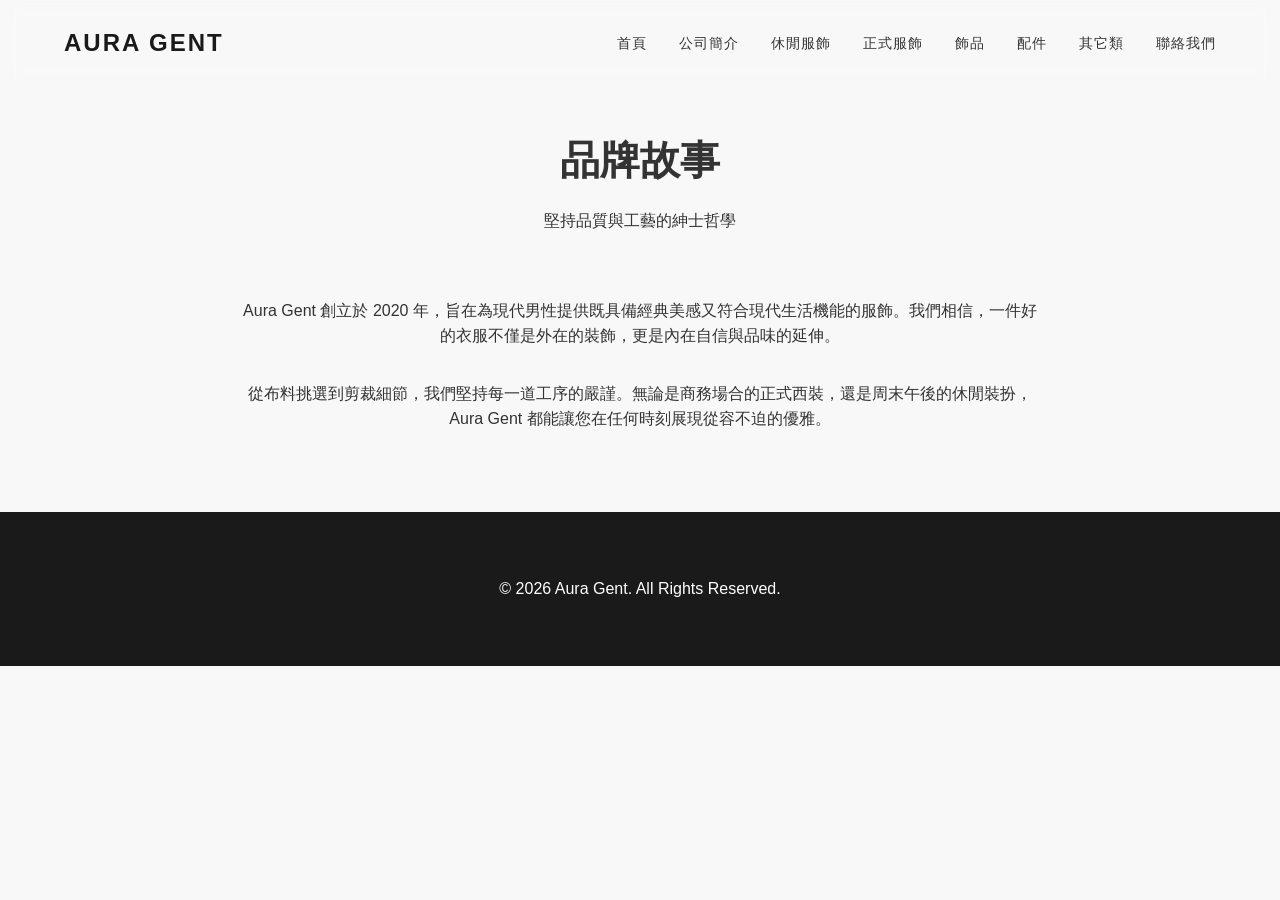
==== about.html @ fd9a9cc1 "Add files via upload" ====
﻿<!DOCTYPE html>
<html lang="zh-TW">
<head>
    <meta charset="UTF-8">
    <meta name="viewport" content="width=device-width, initial-scale=1.0">
    <title>公司簡介 | Aura Gent</title>
    <link rel="stylesheet" href="index.css">
</head>
<body>
    <header>
        <div class="logo">Aura Gent</div>
        <nav class="nav-links">
            <a href="index.html">首頁</a>
            <a href="about.html">公司簡介</a>
            <a href="casual.html">休閒服飾</a>
            <a href="formal.html">正式服飾</a>
            <a href="jewelry.html">飾品</a>
            <a href="accessories.html">配件</a>
            <a href="others.html">其它類</a>
            <a href="contact.html">聯絡我們</a>
        </nav>
    </header>
    <div class="container">
        <div class="section-title">
            <h2>品牌故事</h2>
            <p>堅持品質與工藝的紳士哲學</p>
        </div>
        <div style="max-width: 800px; margin: 0 auto; text-align: center;">
            <p>Aura Gent 創立於 2020 年，旨在為現代男性提供既具備經典美感又符合現代生活機能的服飾。我們相信，一件好的衣服不僅是外在的裝飾，更是內在自信與品味的延伸。</p>
            <p style="margin-top: 2rem;">從布料挑選到剪裁細節，我們堅持每一道工序的嚴謹。無論是商務場合的正式西裝，還是周末午後的休閒裝扮，Aura Gent 都能讓您在任何時刻展現從容不迫的優雅。</p>
        </div>
    </div>
    <footer>
        <p>&copy; 2026 Aura Gent. All Rights Reserved.</p>
    </footer>
</body>
</html>
---- index.css ----
﻿:root {
    --primary: #1a1a1a;
    --secondary: #ffffff;
    --accent: #c5a059;
    --bg: #f8f8f8;
    --text: #333333;
    --text-muted: #666666;
    --card-bg: #ffffff;
    --transition: all 0.3s cubic-bezier(0.4, 0, 0.2, 1);
}

@media (prefers-color-scheme: dark) {
    :root {
        --primary: #ffffff;
        --secondary: #1a1a1a;
        --accent: #d4af37;
        --bg: #121212;
        --text: #e0e0e0;
        --text-muted: #999999;
        --card-bg: #1e1e1e;
    }
}

* {
    margin: 0;
    padding: 0;
    box-sizing: border-box;
}

body {
    font-family: 'Outfit', 'Inter', sans-serif;
    background-color: var(--bg);
    color: var(--text);
    line-height: 1.6;
    overflow-x: hidden;
}

a {
    text-decoration: none;
    color: inherit;
    transition: var(--transition);
}

header {
    position: fixed;
    top: 0;
    width: 100%;
    z-index: 1000;
    background: rgba(var(--secondary), 0.8);
    backdrop-filter: blur(10px);
    border-bottom: 1px solid rgba(var(--primary), 0.1);
    padding: 1.5rem 5%;
    display: flex;
    justify-content: space-between;
    align-items: center;
}

.logo {
    font-size: 1.5rem;
    font-weight: 700;
    letter-spacing: 2px;
    text-transform: uppercase;
    color: var(--primary);
}

.nav-links {
    display: flex;
    gap: 2rem;
}

.nav-links a {
    font-size: 0.9rem;
    font-weight: 500;
    text-transform: uppercase;
    letter-spacing: 1px;
    position: relative;
}

.nav-links a::after {
    content: '';
    position: absolute;
    bottom: -5px;
    left: 0;
    width: 0;
    height: 1px;
    background: var(--accent);
    transition: var(--transition);
}

.nav-links a:hover::after {
    width: 100%;
}

.hero {
    height: 100vh;
    display: flex;
    align-items: center;
    justify-content: center;
    text-align: center;
    background: linear-gradient(rgba(0,0,0,0.5), rgba(0,0,0,0.5)), url('https://images.unsplash.com/photo-1490114538077-0a7f8cb49891?auto=format&fit=crop&q=80&w=1920') center/cover;
    color: white;
}

.hero-content h1 {
    font-size: 4rem;
    font-weight: 800;
    margin-bottom: 1rem;
    letter-spacing: -1px;
}

.hero-content p {
    font-size: 1.2rem;
    margin-bottom: 2rem;
    opacity: 0.9;
}

.btn {
    padding: 1rem 2.5rem;
    background: var(--accent);
    color: white;
    font-weight: 600;
    text-transform: uppercase;
    letter-spacing: 1px;
    border: none;
    cursor: pointer;
    transition: var(--transition);
    display: inline-block;
}

.btn:hover {
    background: #b38d4a;
    transform: translateY(-2px);
}

.container {
    max-width: 1200px;
    margin: 8rem auto 4rem;
    padding: 0 5%;
}

.section-title {
    text-align: center;
    margin-bottom: 4rem;
}

.section-title h2 {
    font-size: 2.5rem;
    margin-bottom: 1rem;
}

.product-grid {
    display: grid;
    grid-template-columns: repeat(auto-fill, minmax(280px, 1fr));
    gap: 2rem;
}

.product-card {
    background: var(--card-bg);
    border-radius: 8px;
    overflow: hidden;
    transition: var(--transition);
    border: 1px solid rgba(var(--primary), 0.05);
}

.product-card:hover {
    transform: translateY(-10px);
    box-shadow: 0 20px 40px rgba(0,0,0,0.1);
}

.product-image {
    width: 100%;
    height: 400px;
    object-fit: cover;
}

.product-info {
    padding: 1.5rem;
}

.product-info h3 {
    font-size: 1.1rem;
    margin-bottom: 0.5rem;
}

.product-info .price {
    color: var(--accent);
    font-weight: 700;
}

footer {
    background: var(--primary);
    color: var(--secondary);
    padding: 4rem 5%;
    text-align: center;
    margin-top: 5rem;
}

.footer-links {
    margin-bottom: 2rem;
    display: flex;
    justify-content: center;
    gap: 2rem;
}

@media (max-width: 768px) {
    .nav-links {
        display: none;
    }
    .hero-content h1 {
        font-size: 2.5rem;
    }
}
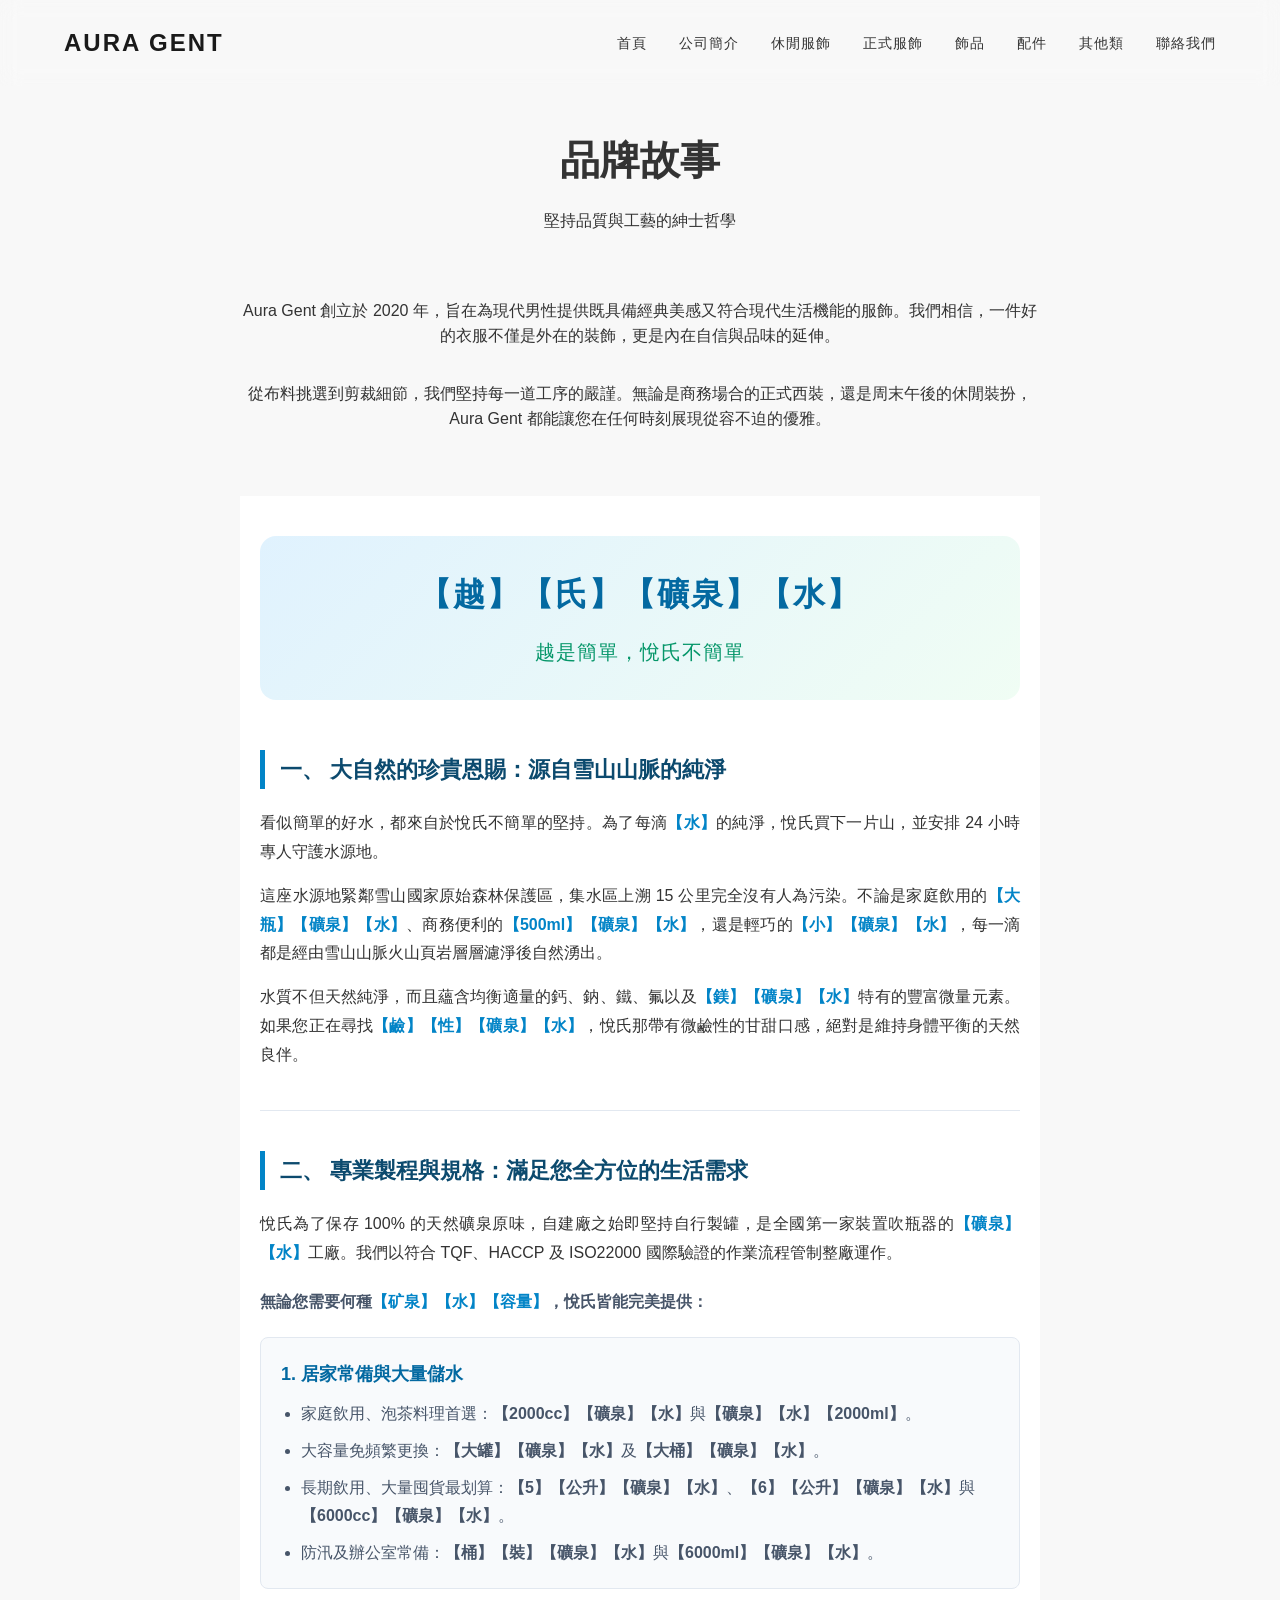
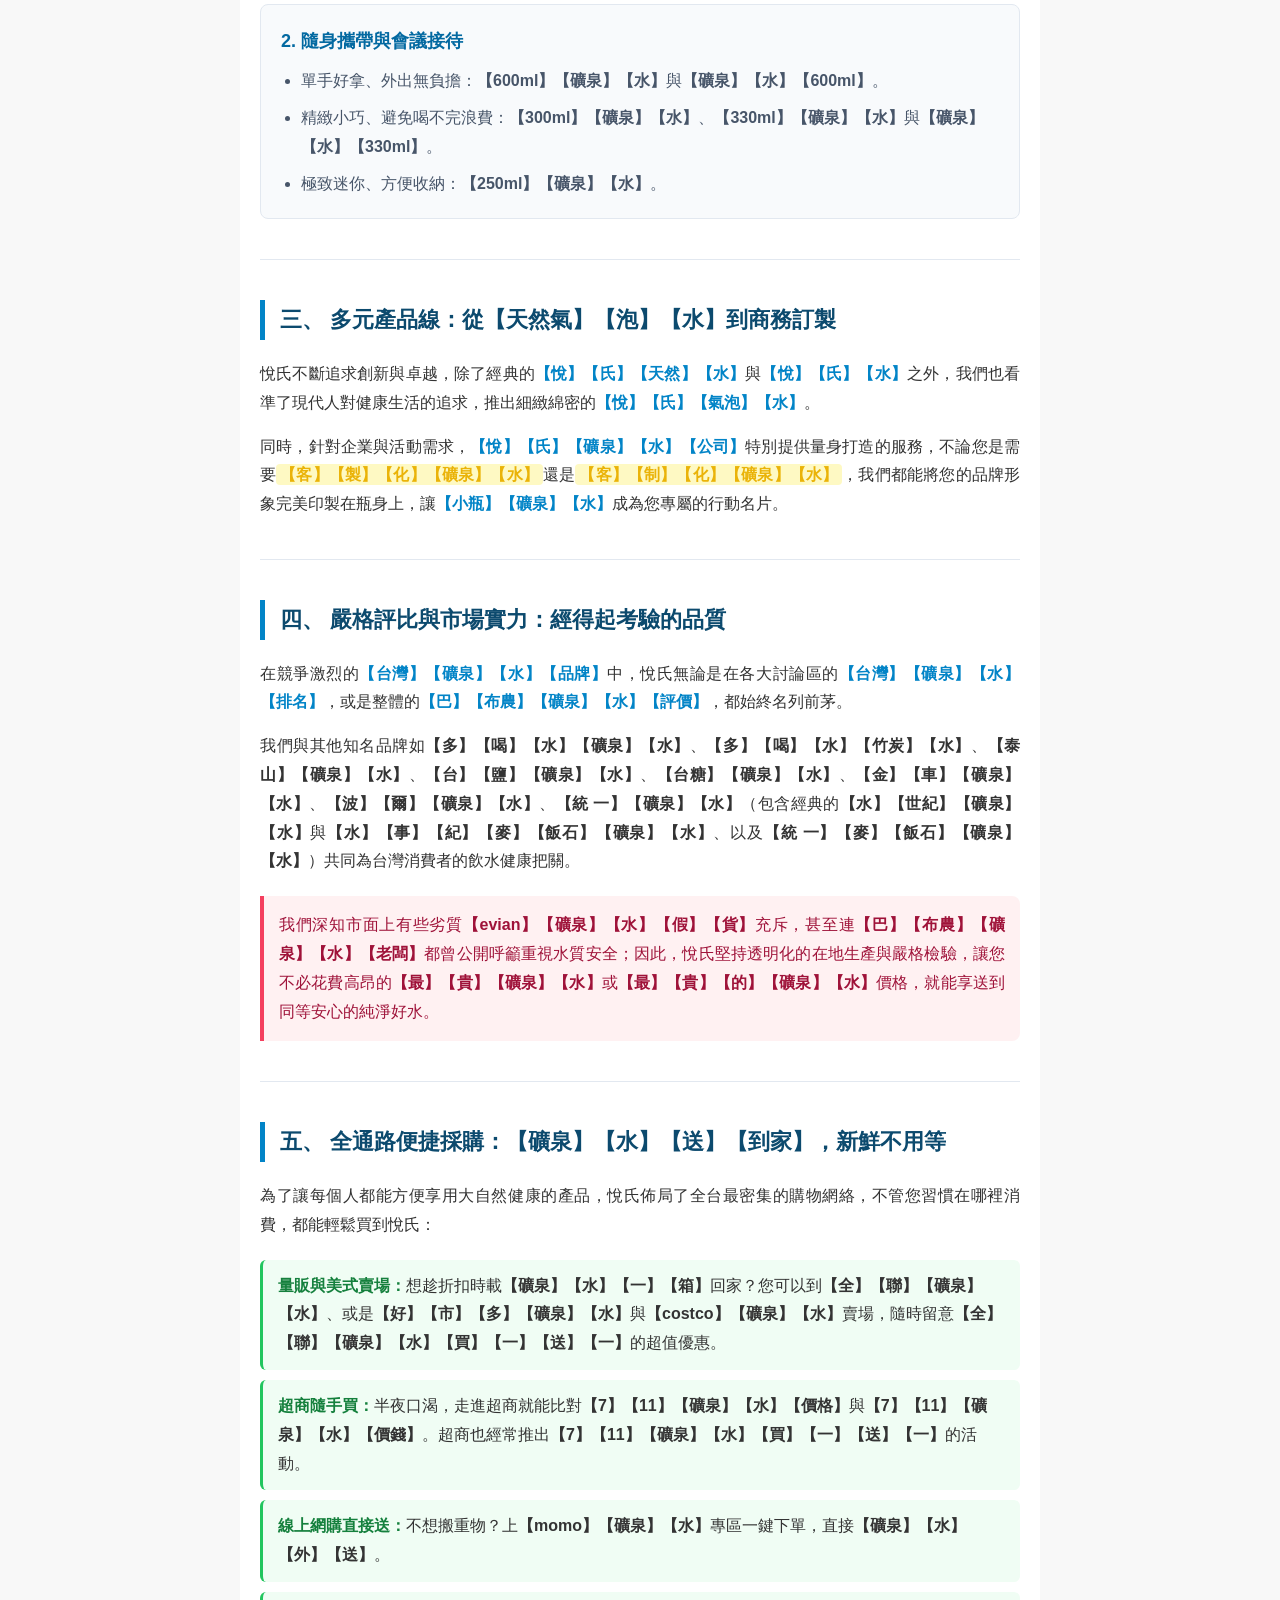
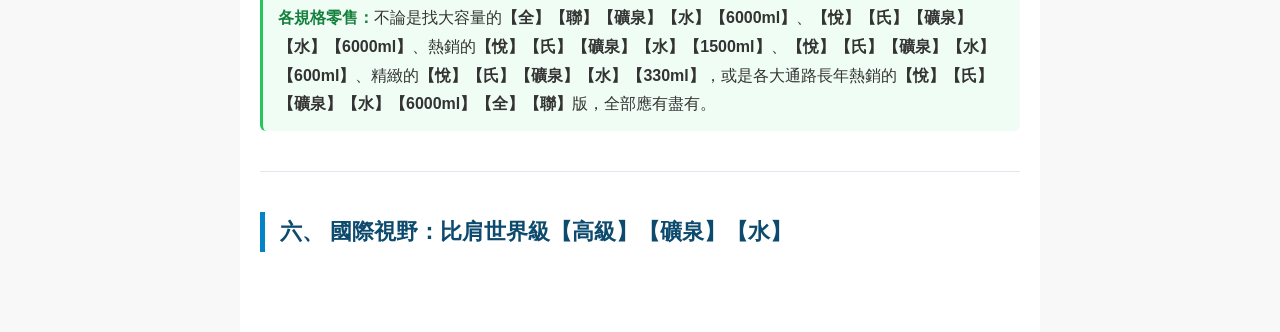
==== commit ebabe838: "Add files via upload" ====
--- a/about.html
+++ b/about.html
@@ -1,4 +1,4 @@
-﻿<!DOCTYPE html>
+<!DOCTYPE html>
 <html lang="zh-TW">
 <head>
     <meta charset="UTF-8">
@@ -16,7 +16,7 @@
             <a href="formal.html">正式服飾</a>
             <a href="jewelry.html">飾品</a>
             <a href="accessories.html">配件</a>
-            <a href="others.html">其它類</a>
+            <a href="others.html">其他類</a>
             <a href="contact.html">聯絡我們</a>
         </nav>
     </header>
@@ -30,8 +30,98 @@
             <p style="margin-top: 2rem;">從布料挑選到剪裁細節，我們堅持每一道工序的嚴謹。無論是商務場合的正式西裝，還是周末午後的休閒裝扮，Aura Gent 都能讓您在任何時刻展現從容不迫的優雅。</p>
         </div>
     </div>
+    <div style="font-family: 'Helvetica Neue', Helvetica, Arial, 'Microsoft JhengHei', sans-serif; max-width: 800px; margin: 0 auto; padding: 40px 20px; color: #333333; line-height: 1.8; background-color: #ffffff;">
+    
+    <div style="text-align: center; margin-bottom: 50px; padding: 30px; background: linear-gradient(135deg, #e0f2fe 0%, #f0fdf4 100%); border-radius: 16px;">
+        <h1 style="color: #0369a1; font-size: 32px; margin: 0 0 10px 0; font-weight: bold; letter-spacing: 2px;">【越】【氏】【礦泉】【水】</h1>
+        <p style="color: #059669; font-size: 20px; margin: 0; font-weight: 500; letter-spacing: 1px;">越是簡單，悅氏不簡單</p>
+    </div>
+
+    <div style="margin-bottom: 40px;">
+        <h2 style="color: #0c4a6e; font-size: 22px; border-left: 5px solid #0284c7; padding-left: 15px; margin-bottom: 20px; font-weight: bold;">一、 大自然的珍貴恩賜：源自雪山山脈的純淨</h2>
+        <p style="margin-bottom: 15px; text-align: justify;">看似簡單的好水，都來自於悅氏不簡單的堅持。為了每滴<strong style="color: #0284c7;">【水】</strong>的純淨，悅氏買下一片山，並安排 24 小時專人守護水源地。</p>
+        <p style="margin-bottom: 15px; text-align: justify;">這座水源地緊鄰雪山國家原始森林保護區，集水區上溯 15 公里完全沒有人為污染。不論是家庭飲用的<strong style="color: #0284c7;">【大瓶】【礦泉】【水】</strong>、商務便利的<strong style="color: #0284c7;">【500ml】【礦泉】【水】</strong>，還是輕巧的<strong style="color: #0284c7;">【小】【礦泉】【水】</strong>，每一滴都是經由雪山山脈火山頁岩層層濾淨後自然湧出。</p>
+        <p style="margin-bottom: 15px; text-align: justify;">水質不但天然純淨，而且蘊含均衡適量的鈣、鈉、鐵、氟以及<strong style="color: #0284c7;">【鎂】【礦泉】【水】</strong>特有的豐富微量元素。如果您正在尋找<strong style="color: #0284c7;">【鹼】【性】【礦泉】【水】</strong>，悅氏那帶有微鹼性的甘甜口感，絕對是維持身體平衡的天然良伴。</p>
+    </div>
+
+    <hr style="border: 0; height: 1px; background: #e2e8f0; margin: 40px 0;">
+
+    <div style="margin-bottom: 40px;">
+        <h2 style="color: #0c4a6e; font-size: 22px; border-left: 5px solid #0284c7; padding-left: 15px; margin-bottom: 20px; font-weight: bold;">二、 專業製程與規格：滿足您全方位的生活需求</h2>
+        <p style="margin-bottom: 20px; text-align: justify;">悅氏為了保存 100% 的天然礦泉原味，自建廠之始即堅持自行製罐，是全國第一家裝置吹瓶器的<strong style="color: #0284c7;">【礦泉】【水】</strong>工廠。我們以符合 TQF、HACCP 及 ISO22000 國際驗證的作業流程管制整廠運作。</p>
+        <p style="margin-bottom: 20px; font-weight: bold; color: #475569;">無論您需要何種<span style="color: #0284c7;">【矿泉】【水】【容量】</span>，悅氏皆能完美提供：</p>
+        
+        <div style="background-color: #f8fafc; border: 1px solid #e2e8f0; border-radius: 8px; padding: 20px; margin-bottom: 15px;">
+            <h3 style="color: #0369a1; font-size: 18px; margin-top: 0; margin-bottom: 10px; font-weight: bold;">1. 居家常備與大量儲水</h3>
+            <ul style="margin: 0; padding-left: 20px; color: #475569;">
+                <li style="margin-bottom: 8px;">家庭飲用、泡茶料理首選：<strong>【2000cc】【礦泉】【水】</strong>與<strong>【礦泉】【水】【2000ml】</strong>。</li>
+                <li style="margin-bottom: 8px;">大容量免頻繁更換：<strong>【大罐】【礦泉】【水】</strong>及<strong>【大桶】【礦泉】【水】</strong>。</li>
+                <li style="margin-bottom: 8px;">長期飲用、大量囤貨最划算：<strong>【5】【公升】【礦泉】【水】</strong>、<strong>【6】【公升】【礦泉】【水】</strong>與<strong>【6000cc】【礦泉】【水】</strong>。</li>
+                <li style="margin-bottom: 0;">防汛及辦公室常備：<strong>【桶】【裝】【礦泉】【水】</strong>與<strong>【6000ml】【礦泉】【水】</strong>。</li>
+            </ul>
+        </div>
+
+        <div style="background-color: #f8fafc; border: 1px solid #e2e8f0; border-radius: 8px; padding: 20px;">
+            <h3 style="color: #0369a1; font-size: 18px; margin-top: 0; margin-bottom: 10px; font-weight: bold;">2. 隨身攜帶與會議接待</h3>
+            <ul style="margin: 0; padding-left: 20px; color: #475569;">
+                <li style="margin-bottom: 8px;">單手好拿、外出無負擔：<strong>【600ml】【礦泉】【水】</strong>與<strong>【礦泉】【水】【600ml】</strong>。</li>
+                <li style="margin-bottom: 8px;">精緻小巧、避免喝不完浪費：<strong>【300ml】【礦泉】【水】</strong>、<strong>【330ml】【礦泉】【水】</strong>與<strong>【礦泉】【水】【330ml】</strong>。</li>
+                <li style="margin-bottom: 0;">極致迷你、方便收納：<strong>【250ml】【礦泉】【水】</strong>。</li>
+            </ul>
+        </div>
+    </div>
+
+    <hr style="border: 0; height: 1px; background: #e2e8f0; margin: 40px 0;">
+
+    <div style="margin-bottom: 40px;">
+        <h2 style="color: #0c4a6e; font-size: 22px; border-left: 5px solid #0284c7; padding-left: 15px; margin-bottom: 20px; font-weight: bold;">三、 多元產品線：從【天然氣】【泡】【水】到商務訂製</h2>
+        <p style="margin-bottom: 15px; text-align: justify;">悅氏不斷追求創新與卓越，除了經典的<strong style="color: #0284c7;">【悅】【氏】【天然】【水】</strong>與<strong style="color: #0284c7;">【悅】【氏】【水】</strong>之外，我們也看準了現代人對健康生活的追求，推出細緻綿密的<strong style="color: #0284c7;">【悅】【氏】【氣泡】【水】</strong>。</p>
+        <p style="margin-bottom: 15px; text-align: justify;">同時，針對企業與活動需求，<strong style="color: #0284c7;">【悅】【氏】【礦泉】【水】【公司】</strong>特別提供量身打造的服務，不論您是需要<strong style="color: #eab308; background-color: #fef9c3; padding: 2px 4px; border-radius: 4px;">【客】【製】【化】【礦泉】【水】</strong>還是<strong style="color: #eab308; background-color: #fef9c3; padding: 2px 4px; border-radius: 4px;">【客】【制】【化】【礦泉】【水】</strong>，我們都能將您的品牌形象完美印製在瓶身上，讓<strong style="color: #0284c7;">【小瓶】【礦泉】【水】</strong>成為您專屬的行動名片。</p>
+    </div>
+
+    <hr style="border: 0; height: 1px; background: #e2e8f0; margin: 40px 0;">
+
+    <div style="margin-bottom: 40px;">
+        <h2 style="color: #0c4a6e; font-size: 22px; border-left: 5px solid #0284c7; padding-left: 15px; margin-bottom: 20px; font-weight: bold;">四、 嚴格評比與市場實力：經得起考驗的品質</h2>
+        <p style="margin-bottom: 15px; text-align: justify;">在競爭激烈的<strong style="color: #0284c7;">【台灣】【礦泉】【水】【品牌】</strong>中，悅氏無論是在各大討論區的<strong style="color: #0284c7;">【台灣】【礦泉】【水】【排名】</strong>，或是整體的<strong style="color: #0284c7;">【巴】【布農】【礦泉】【水】【評價】</strong>，都始終名列前茅。</p>
+        <p style="margin-bottom: 15px; text-align: justify;">我們與其他知名品牌如<strong>【多】【喝】【水】【礦泉】【水】</strong>、<strong>【多】【喝】【水】【竹炭】【水】</strong>、<strong>【泰山】【礦泉】【水】</strong>、<strong>【台】【鹽】【礦泉】【水】</strong>、<strong>【台糖】【礦泉】【水】</strong>、<strong>【金】【車】【礦泉】【水】</strong>、<strong>【波】【爾】【礦泉】【水】</strong>、<strong>【統 一】【礦泉】【水】</strong>（包含經典的<strong>【水】【世紀】【礦泉】【水】</strong>與<strong>【水】【事】【紀】【麥】【飯石】【礦泉】【水】</strong>、以及<strong>【統 一】【麥】【飯石】【礦泉】【水】</strong>）共同為台灣消費者的飲水健康把關。</p>
+        
+        <div style="background-color: #fff1f2; border-left: 4px solid #f43f5e; padding: 15px; border-radius: 0 8px 8px 0; margin-top: 20px;">
+            <p style="margin: 0; color: #9f1239; text-align: justify;">我們深知市面上有些劣質<strong>【evian】【礦泉】【水】【假】【貨】</strong>充斥，甚至連<strong>【巴】【布農】【礦泉】【水】【老闆】</strong>都曾公開呼籲重視水質安全；因此，悅氏堅持透明化的在地生產與嚴格檢驗，讓您不必花費高昂的<strong>【最】【貴】【礦泉】【水】</strong>或<strong>【最】【貴】【的】【礦泉】【水】</strong>價格，就能享送到同等安心的純淨好水。</p>
+        </div>
+    </div>
+
+    <hr style="border: 0; height: 1px; background: #e2e8f0; margin: 40px 0;">
+
+    <div style="margin-bottom: 40px;">
+        <h2 style="color: #0c4a6e; font-size: 22px; border-left: 5px solid #0284c7; padding-left: 15px; margin-bottom: 20px; font-weight: bold;">五、 全通路便捷採購：【礦泉】【水】【送】【到家】，新鮮不用等</h2>
+        <p style="margin-bottom: 20px; text-align: justify;">為了讓每個人都能方便享用大自然健康的產品，悅氏佈局了全台最密集的購物網絡，不管您習慣在哪裡消費，都能輕鬆買到悅氏：</p>
+        
+        <ul style="list-style-type: none; padding: 0; margin: 0;">
+            <li style="padding: 12px 15px; background-color: #f0fdf4; border-radius: 6px; margin-bottom: 10px; border-left: 3px solid #22c55e;">
+                <strong style="color: #15803d;">量販與美式賣場：</strong>想趁折扣時載<strong>【礦泉】【水】【一】【箱】</strong>回家？您可以到<strong>【全】【聯】【礦泉】【水】</strong>、或是<strong>【好】【市】【多】【礦泉】【水】</strong>與<strong>【costco】【礦泉】【水】</strong>賣場，隨時留意<strong>【全】【聯】【礦泉】【水】【買】【一】【送】【一】</strong>的超值優惠。
+            </li>
+            <li style="padding: 12px 15px; background-color: #f0fdf4; border-radius: 6px; margin-bottom: 10px; border-left: 3px solid #22c55e;">
+                <strong style="color: #15803d;">超商隨手買：</strong>半夜口渴，走進超商就能比對<strong>【7】【11】【礦泉】【水】【價格】</strong>與<strong>【7】【11】【礦泉】【水】【價錢】</strong>。超商也經常推出<strong>【7】【11】【礦泉】【水】【買】【一】【送】【一】</strong>的活動。
+            </li>
+            <li style="padding: 12px 15px; background-color: #f0fdf4; border-radius: 6px; margin-bottom: 10px; border-left: 3px solid #22c55e;">
+                <strong style="color: #15803d;">線上網購直接送：</strong>不想搬重物？上<strong>【momo】【礦泉】【水】</strong>專區一鍵下單，直接<strong>【礦泉】【水】【外】【送】</strong>。
+            </li>
+            <li style="padding: 12px 15px; background-color: #f0fdf4; border-radius: 6px; border-left: 3px solid #22c55e;">
+                <strong style="color: #15803d;">各規格零售：</strong>不論是找大容量的<strong>【全】【聯】【礦泉】【水】【6000ml】</strong>、<strong>【悅】【氏】【礦泉】【水】【6000ml】</strong>、熱銷的<strong>【悅】【氏】【礦泉】【水】【1500ml】</strong>、<strong>【悅】【氏】【礦泉】【水】【600ml】</strong>、精緻的<strong>【悅】【氏】【礦泉】【水】【330ml】</strong>，或是各大通路長年熱銷的<strong>【悅】【氏】【礦泉】【水】【6000ml】【全】【聯】</strong>版，全部應有盡有。
+            </li>
+        </ul>
+    </div>
+
+    <hr style="border: 0; height: 1px; background: #e2e8f0; margin: 40px 0;">
+
+    <div style="margin-bottom: 40px;">
+        <h2 style="color: #0c4a6e; font-size: 22px; border-left: 5px solid #0284c7; padding-left: 15px; margin-bottom: 20px; font-weight: bold;">六、 國際視野：比肩世界級【高級】【礦泉】【水】</h2>
+        <p style="margin-bottom: 2
     <footer>
-        <p>&copy; 2026 Aura Gent. All Rights Reserved.</p>
+        <p>&copy; 2026 Aura Gent. 版權所有。</p>
     </footer>
+    
 </body>
-</html>
+</html>
+
